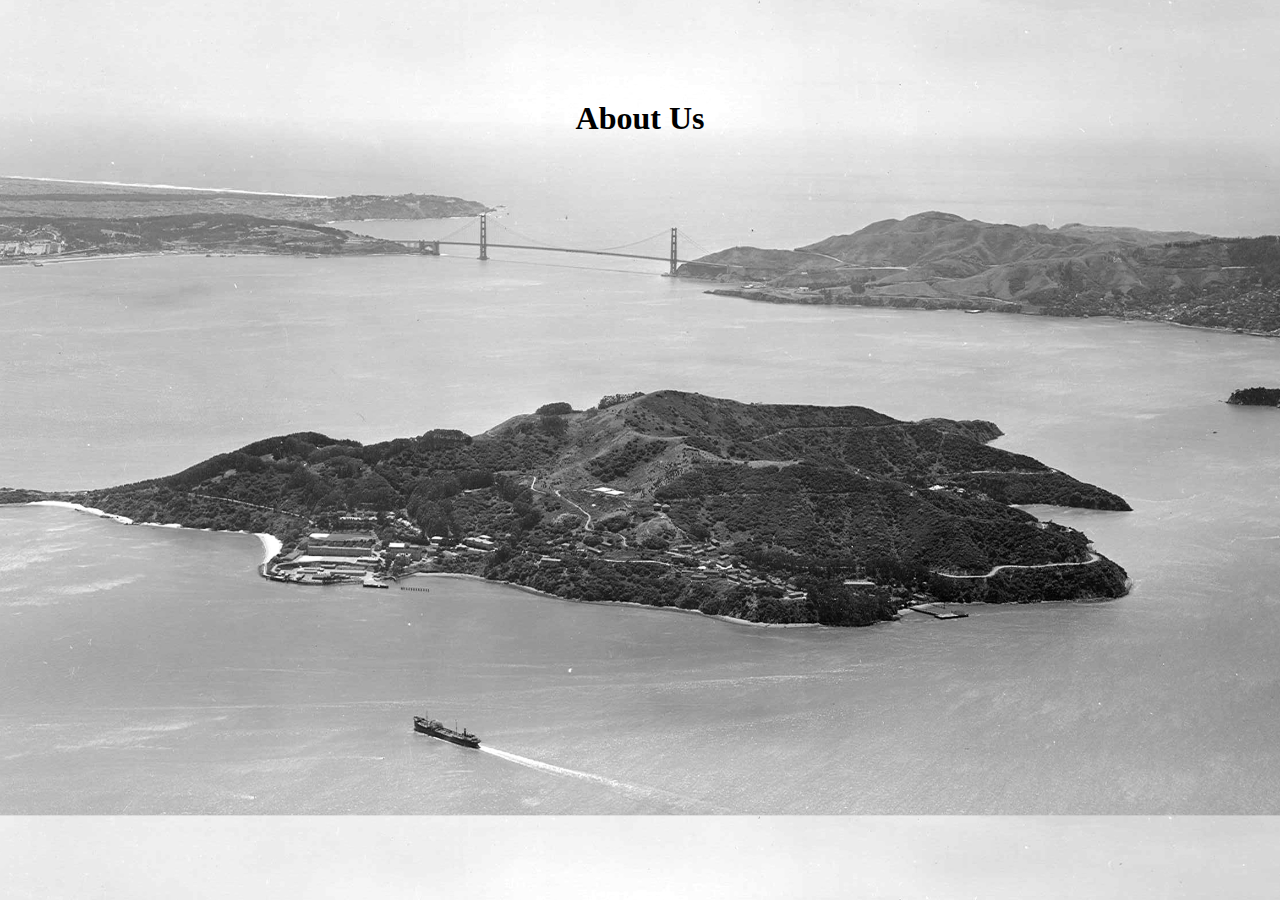
==== aboutus.html @ b8d72cb9 "Add files via upload" ====
<!doctype html>



<html>

  <head>
      <!-- This is the header for the tab for any browser for my website -->
      <title> Immigration </title>
      <link href="main.css" rel="stylesheet" type="text/css" />

  </head>

  <body>
        
    <header>
      <nav>
            <h1> About Us</h1>
            </header>
 </body>
</html>
---- main.css ----
/*-- this is background */
body{
   text-align: center;
   background:  #9099A2;
    
   margin: 100px;
   background-image: url("angelisland.jpg");
   no-repeat center center fixed; 
     background-size: cover;
     -webkit-background-size: cover;
     -moz-background-size: cover;
     -o-background-size: cover;    
}

h1{

  color: black;
  font-size: 200%
  font family: Verdana, Geneva, sans-serif;
}

nav ul{
  margin:0;
}

#menu-outer{
    height: none;
}


.elements{
    display:inline-block;

}

.btn .button{
    background-color: none;
    cursor: pointer;
     border: 
}

.btn .button:hover{
    background-color: aliceblue;
}

.button:active{
    background-color:aliceblue;
      box-shadow: 0 5px #666;
  transform: translateY(4px);
}


ul#horizontal-list{
     padding: 10px;
}

ul#horizontal-list li{
    display: inline-block;
    list-style-type: none;
    padding: 5px;
}

nav ul li a{
  color: aliceblue;
}

/*-- this is header */
p{
  color: white;
  padding: 10px;
  margin: 0;
    }



footer{
  color:aliceblue;
}
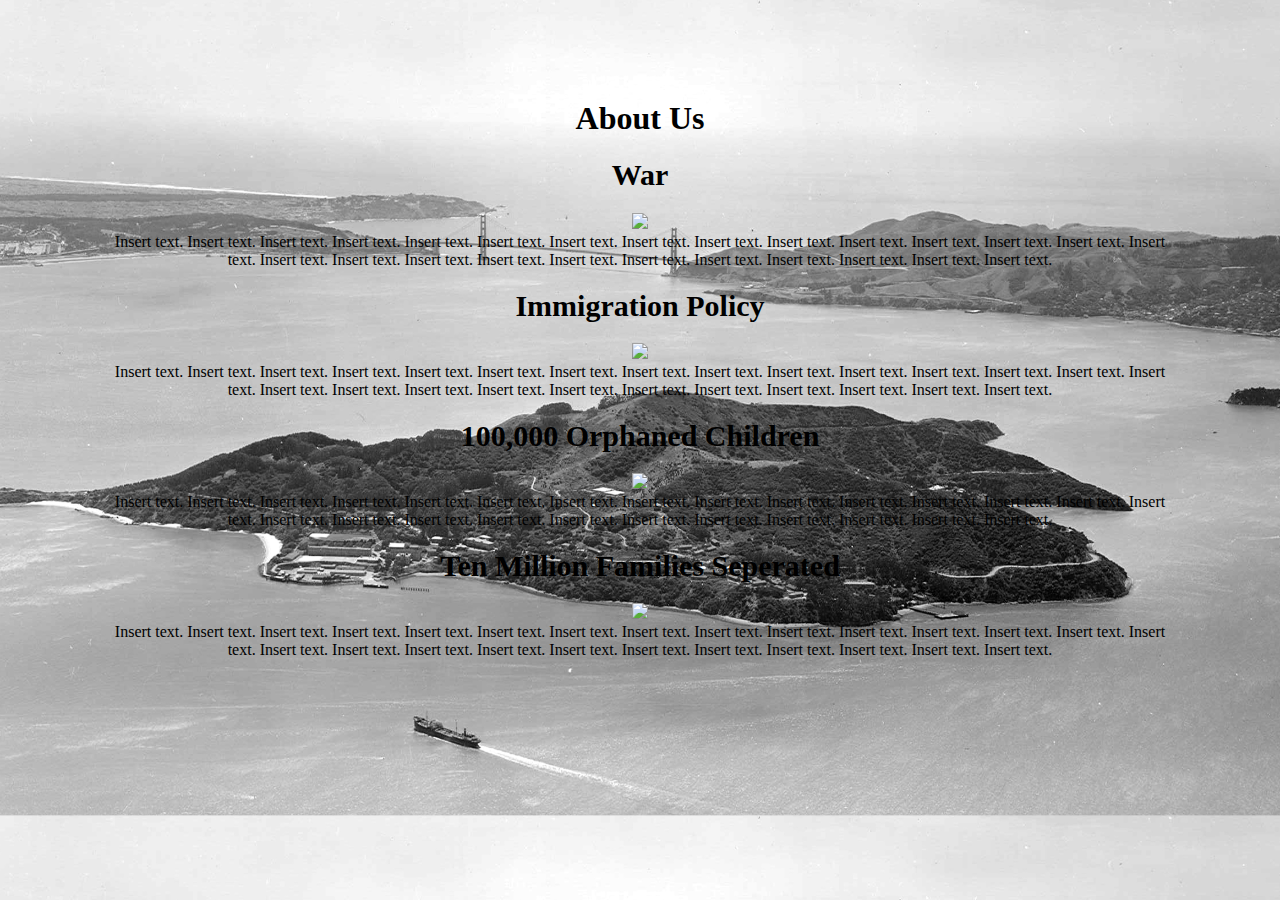
==== commit 205fa9f9: "Add files via upload" ====
--- a/aboutus.html
+++ b/aboutus.html
@@ -14,8 +14,59 @@
   <body>
         
     <header>
-      <nav>
-            <h1> About Us</h1>
-            </header>
+       <nav>
+           <section>
+            <h1 align = "center"> About Us  </h1>
+            </section>
+<div id = "one">
+    <div class = "lineUp">
+        <h1 class = "anitextOne" style = "font-size: 30px">War</h1>
+        <img src = "war.png" style = height = "120" width = "120" class = "fadeImage0ne"/>
+      
+    <div class = "text">
+      Insert text.  Insert text.  Insert text.  Insert text.  Insert text.  Insert text.  Insert text.  Insert text.  Insert text.  Insert text.  Insert text.  Insert text.  Insert text.  Insert text.  Insert text.  Insert text.  Insert text.  Insert text.  Insert text.  Insert text.  Insert text.  Insert text.  Insert text.  Insert text.  Insert text.  Insert text. 
+
+    </div>
+    </div>
+</div>
+            
+           
+<div id = "two">
+    <div class = "lineUp">
+        <h1 class = "anitext2wo" style = "font-size: 30px"> Immigration Policy </h1>
+        <img src = "scrollicon.png" style = height = "97" width = "97" class = "fadeImage2wo"/>
+       
+    <div class = "text">
+        Insert text.  Insert text.  Insert text.  Insert text.  Insert text.  Insert text.  Insert text.  Insert text.  Insert text.  Insert text.  Insert text.  Insert text.  Insert text.  Insert text.  Insert text.  Insert text.  Insert text.  Insert text.  Insert text.  Insert text.  Insert text.  Insert text.  Insert text.  Insert text.  Insert text.  Insert text. 
+
+</div>
+ </div>
+</div>
+           
+ <div id = "three">
+      <div class = "lineUp">
+        <h1 class = "anitext3hree" style = "font-size: 30px"> 100,000 Orphaned Children</h1>
+        <img src = "orphanage.png" style = height = "80" width = "80" class = "fadeImage3hree"/>
+       <div class = "text">
+        Insert text.  Insert text.  Insert text.  Insert text.  Insert text.  Insert text.  Insert text.  Insert text.  Insert text.  Insert text.  Insert text.  Insert text.  Insert text.  Insert text.  Insert text.  Insert text.  Insert text.  Insert text.  Insert text.  Insert text.  Insert text.  Insert text.  Insert text.  Insert text.  Insert text.  Insert text. 
+
+</div>
+     </div>
+</div>
+           
+ <div id = "four">
+     <div class = "lineUp">
+        <h1 class = "anitext4our" style = "font-size: 30px"> Ten Million Families Seperated</h1>
+        <img src = "seperation%20icon.png" style = height = "80" width = "80" class = "fadeImage4our"/>
+       <div class = "text">
+        Insert text.  Insert text.  Insert text.  Insert text.  Insert text.  Insert text.  Insert text.  Insert text.  Insert text.  Insert text.  Insert text.  Insert text.  Insert text.  Insert text.  Insert text.  Insert text.  Insert text.  Insert text.  Insert text.  Insert text.  Insert text.  Insert text.  Insert text.  Insert text.  Insert text.  Insert text. 
+
+         </div>
+     </div>
+</div>
+        
+        </nav>
+      </header>
+      
  </body>
 </html>
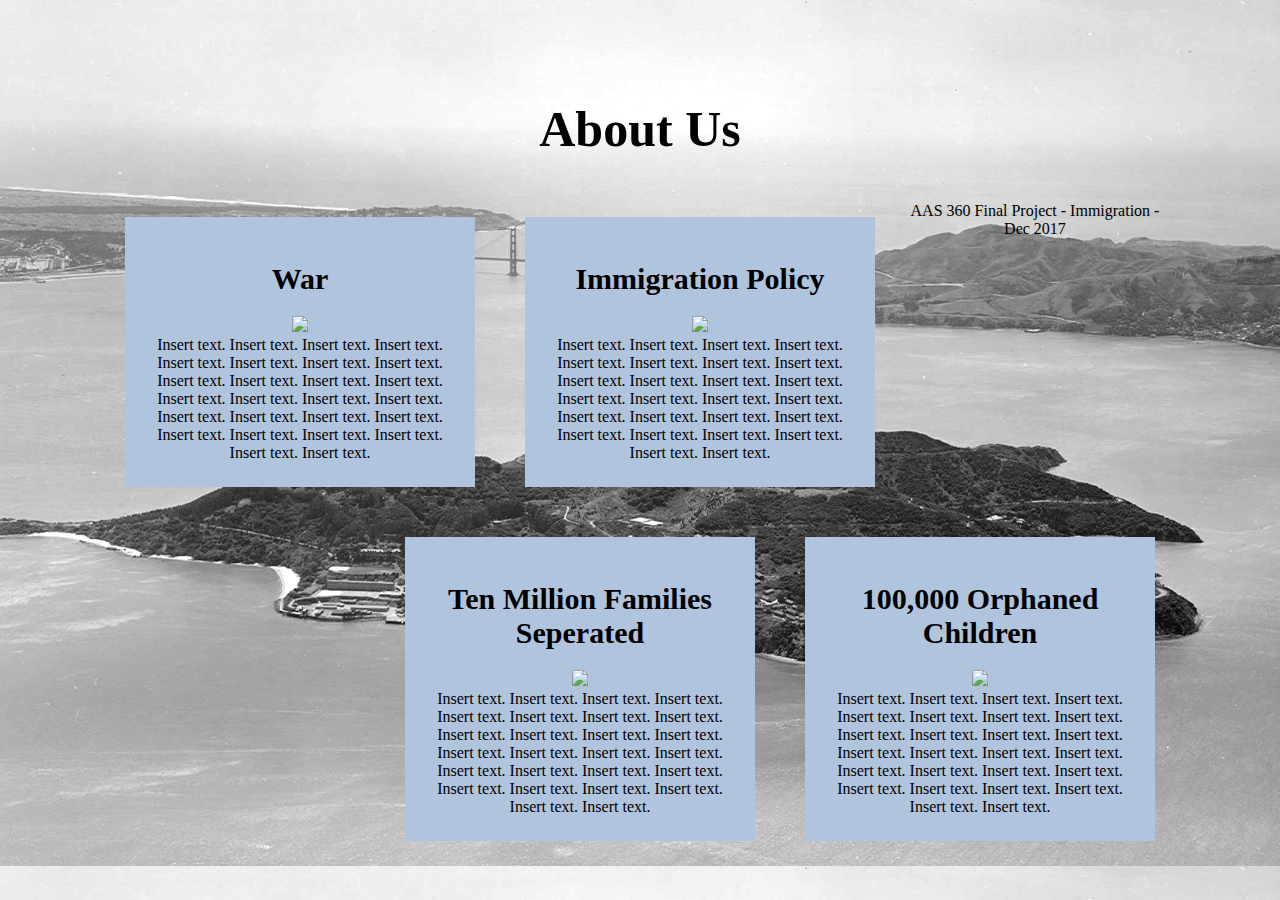
==== commit b828cb0f: "Add files via upload" ====
--- a/aboutus.html
+++ b/aboutus.html
@@ -6,7 +6,7 @@
 
   <head>
       <!-- This is the header for the tab for any browser for my website -->
-      <title> Immigration </title>
+      <title> Immigration: About Us </title>
       <link href="main.css" rel="stylesheet" type="text/css" />
 
   </head>
@@ -67,6 +67,8 @@
         
         </nav>
       </header>
-      
+      <div class="footer">
+        <p> AAS 360 Final Project - Immigration - Dec 2017</p>
+      </div>
  </body>
 </html>
--- a/main.css
+++ b/main.css
@@ -1,9 +1,8 @@
-
 /*-- this is background */
 body{
    text-align: center;
    background:  #9099A2;
-    
+   
    margin: 100px;
    background-image: url("angelisland.jpg");
    no-repeat center center fixed; 
@@ -12,11 +11,11 @@
      -moz-background-size: cover;
      -o-background-size: cover;    
 }
-
+/* **************************************************************************************************************************************************************************** */
 h1{
 
   color: black;
-  font-size: 200%
+  font-size: 50px;
   font family: Verdana, Geneva, sans-serif;
 }
 
@@ -51,6 +50,8 @@
 }
 
 
+
+
 ul#horizontal-list{
      padding: 10px;
 }
@@ -60,6 +61,197 @@
     list-style-type: none;
     padding: 5px;
 }
+/* ************************************************************** */
+#one{
+ float:left;
+}
+
+#two{
+ float:left;
+width: 400px;    
+}
+
+#three{
+float:right;
+}
+
+#four{
+float:right;
+}
+.lineUp{
+ text-align: center;
+    background-color: lightsteelblue;
+    width: 300px;
+    border: 25px ;
+    padding: 25px;
+    margin: 25px;
+    image-orientation: center;
+    
+    }
+
+.anitextOne{
+    align-self: center;
+    
+animation: fadeAndScale 10s cubic-bezier(0,1.07,0.72,1.42);
+    transform-origin: right;
+
+}
+
+@keyframes fadeAndScale{
+    from{
+    opacity: 0;
+    transform scale3d(.75, .75, 1);
+    }
+    to{
+    opacity: 1;
+    transform: scale3d(1,1,1);
+    }
+
+}
+
+
+.fadeImage0ne{
+animation: fadeIn 10s cubic-bezier(0,1.07,0.72,1.42);
+    transform-origin: right;
+
+}
+
+@keyframes fadeIn{
+    from{
+    opacity: 0;
+    transform scale3d(.75, .75, 1);
+    }
+    to{
+    opacity: 1;
+    transform: scale3d(1,1,1);
+    }
+
+}
+
+/* ************************************** */
+
+.anitext2wo{
+    align-self: center;
+animation: fadeAndScale 10s cubic-bezier(0,1.07,0.72,1.42);
+    transform-origin: right;
+
+}
+
+@keyframes fadeAndScale{
+    from{
+    opacity: 0;
+    transform scale3d(.75, .75, 1);
+    }
+    to{
+    opacity: 1;
+    transform: scale3d(1,1,1);
+    }
+
+}
+
+
+.fadeImage2wo{
+animation: fadeIn 10s cubic-bezier(0,1.07,0.72,1.42);
+    transform-origin: right;
+
+}
+
+@keyframes fadeIn{
+    from{
+    opacity: 0;
+    transform scale3d(.75, .75, 1);
+    }
+    to{
+    opacity: 1;
+    transform: scale3d(1,1,1);
+    }
+
+}
+/* ************************************** */
+
+
+.anitext3hree{
+    align-self: center;
+animation: fadeAndScale 10s cubic-bezier(0,1.07,0.72,1.42);
+    transform-origin: right;
+
+}
+
+@keyframes fadeAndScale{
+    from{
+    opacity: 0;
+    transform scale3d(.75, .75, 1);
+    }
+    to{
+    opacity: 1;
+    transform: scale3d(1,1,1);
+    }
+
+}
+
+
+.fadeImage3hree{
+animation: fadeIn 10s cubic-bezier(0,1.07,0.72,1.42);
+    transform-origin: right;
+
+}
+
+@keyframes fadeIn{
+    from{
+    opacity: 0;
+    transform scale3d(.75, .75, 1);
+    }
+    to{
+    opacity: 1;
+    transform: scale3d(1,1,1);
+    }
+
+}
+/* ************************************** */
+.anitext4our{
+    align-self: center;
+animation: fadeAndScale 10s cubic-bezier(0,1.07,0.72,1.42);
+    transform-origin: right;
+
+}
+
+@keyframes fadeAndScale{
+    from{
+    opacity: 0;
+    transform scale3d(.75, .75, 1);
+    }
+    to{
+    opacity: 1;
+    transform: scale3d(1,1,1);
+    }
+
+}
+
+
+.fadeImage4our{
+animation: fadeIn 10s cubic-bezier(0,1.07,0.72,1.42);
+    transform-origin: right;
+
+}
+
+@keyframes fadeIn{
+    from{
+    opacity: 0;
+    transform scale3d(.75, .75, 1);
+    }
+    to{
+    opacity: 1;
+    transform: scale3d(1,1,1);
+    }
+
+}
+/* **************************************************************************************************************************************************************************** */
+
+
+
+
+
+/* **************************************************************************************************************************************************************************** */
 
 nav ul li a{
   color: aliceblue;
@@ -67,13 +259,7 @@
 
 /*-- this is header */
 p{
-  color: white;
+  color: black;
   padding: 10px;
   margin: 0;
     }
-
-
-
-footer{
-  color:aliceblue;
-}
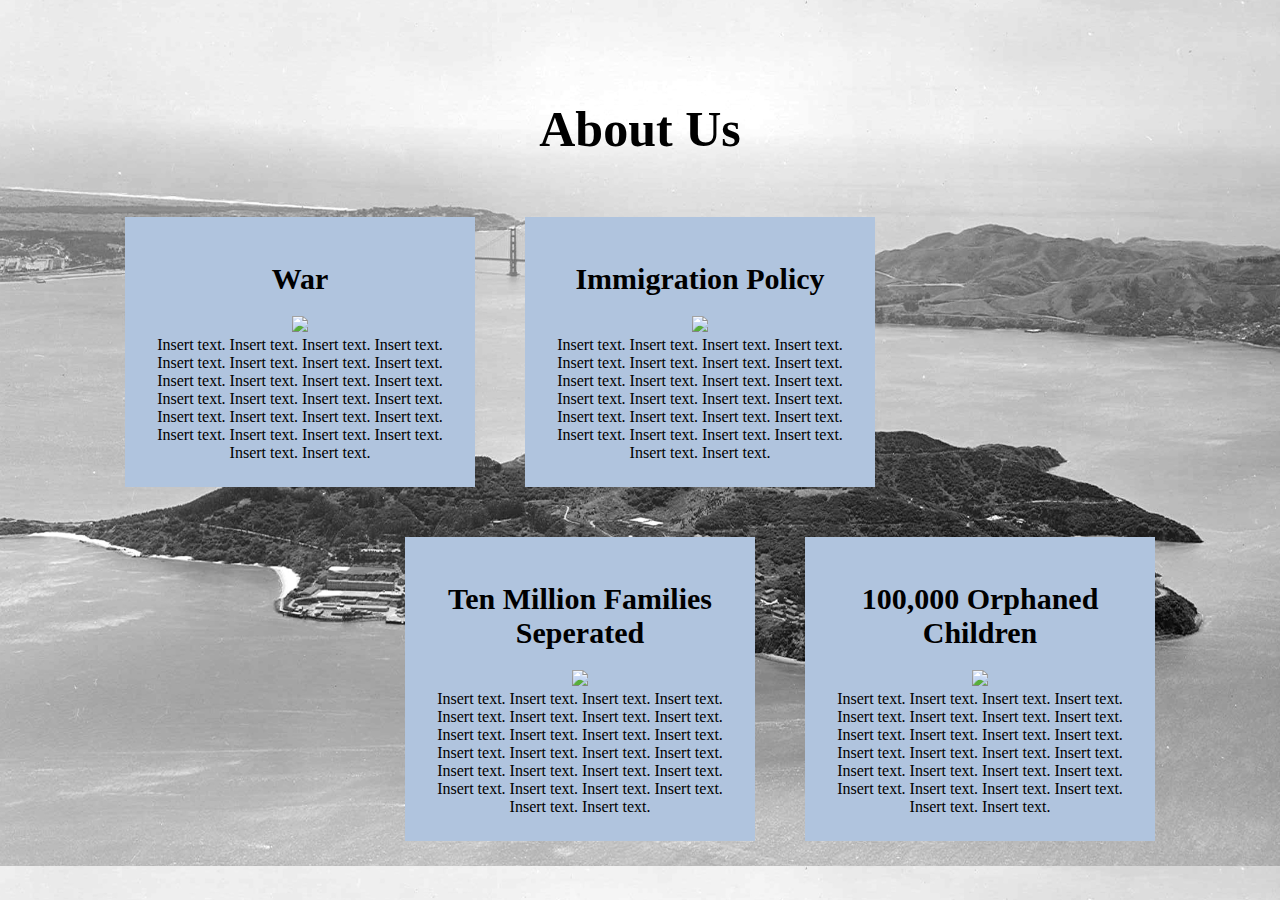
==== commit d0618c2d: "Add files via upload" ====
--- a/aboutus.html
+++ b/aboutus.html
@@ -67,8 +67,6 @@
         
         </nav>
       </header>
-      <div class="footer">
-        <p> AAS 360 Final Project - Immigration - Dec 2017</p>
-      </div>
+  
  </body>
 </html>
--- a/main.css
+++ b/main.css
@@ -259,7 +259,7 @@
 
 /*-- this is header */
 p{
-  color: black;
+  color: floralwhite;
   padding: 10px;
   margin: 0;
     }
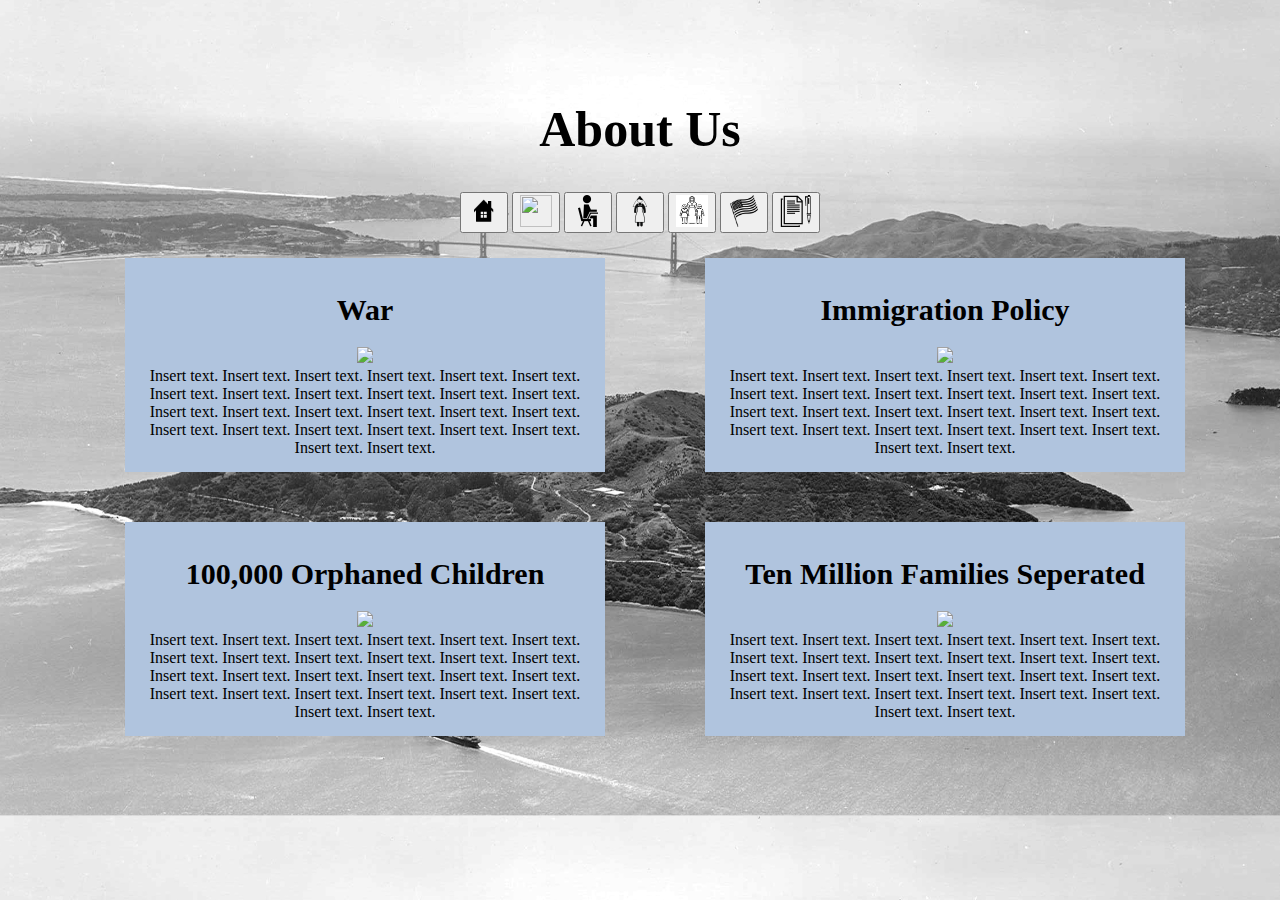
==== commit 92a3fc72: "Add files via upload" ====
--- a/aboutus.html
+++ b/aboutus.html
@@ -17,44 +17,56 @@
        <nav>
            <section>
             <h1 align = "center"> About Us  </h1>
+              <button class = "button"><a href= "index.html"><img src="home.png" height = "32" width = "32"></a></button>  
+               <button class = "button"><a href= "aboutus.html"><img src="aboutus.png" height = "32" width = "32"></a></button>      
+               <button class = "button"><a href="student.html"><img src="student.png" height = "32" width = "32"></a></button>                                 
+               <button class = "button"><a href="militarybrides.html"><img src="bride.png" height = "32" width = "32"></a></button>       
+               <button class = "button"><a href="orphan.html"><img src="orphan.png" height = "32" width = "32"></a></button> 
+               <button class = "button"><a href= "amerasians.html"><img src="flag.png" height = "32" width = "32"></a></button>                   
+               <button class = "button"><a href=" workcited.html"><img src="paper.png" height = "32" width = "32"></a></button>
             </section>
+           
 <div id = "one">
+   <div class = "center">
     <div class = "lineUp">
         <h1 class = "anitextOne" style = "font-size: 30px">War</h1>
         <img src = "war.png" style = height = "120" width = "120" class = "fadeImage0ne"/>
       
     <div class = "text">
       Insert text.  Insert text.  Insert text.  Insert text.  Insert text.  Insert text.  Insert text.  Insert text.  Insert text.  Insert text.  Insert text.  Insert text.  Insert text.  Insert text.  Insert text.  Insert text.  Insert text.  Insert text.  Insert text.  Insert text.  Insert text.  Insert text.  Insert text.  Insert text.  Insert text.  Insert text. 
-
+        </div>
     </div>
     </div>
 </div>
-            
-           
+          
 <div id = "two">
-    <div class = "lineUp">
+    <div class = "center">
+        <div class = "lineUp">
         <h1 class = "anitext2wo" style = "font-size: 30px"> Immigration Policy </h1>
         <img src = "scrollicon.png" style = height = "97" width = "97" class = "fadeImage2wo"/>
        
     <div class = "text">
         Insert text.  Insert text.  Insert text.  Insert text.  Insert text.  Insert text.  Insert text.  Insert text.  Insert text.  Insert text.  Insert text.  Insert text.  Insert text.  Insert text.  Insert text.  Insert text.  Insert text.  Insert text.  Insert text.  Insert text.  Insert text.  Insert text.  Insert text.  Insert text.  Insert text.  Insert text. 
 
-</div>
- </div>
+            </div>
+        </div>
+    </div>
 </div>
            
  <div id = "three">
+     <div class = "center">
       <div class = "lineUp">
         <h1 class = "anitext3hree" style = "font-size: 30px"> 100,000 Orphaned Children</h1>
         <img src = "orphanage.png" style = height = "80" width = "80" class = "fadeImage3hree"/>
        <div class = "text">
         Insert text.  Insert text.  Insert text.  Insert text.  Insert text.  Insert text.  Insert text.  Insert text.  Insert text.  Insert text.  Insert text.  Insert text.  Insert text.  Insert text.  Insert text.  Insert text.  Insert text.  Insert text.  Insert text.  Insert text.  Insert text.  Insert text.  Insert text.  Insert text.  Insert text.  Insert text. 
-
+</div>
 </div>
      </div>
 </div>
            
  <div id = "four">
+     <div class = "center">
      <div class = "lineUp">
         <h1 class = "anitext4our" style = "font-size: 30px"> Ten Million Families Seperated</h1>
         <img src = "seperation%20icon.png" style = height = "80" width = "80" class = "fadeImage4our"/>
@@ -64,9 +76,12 @@
          </div>
      </div>
 </div>
-        
+           </div>        
         </nav>
       </header>
   
+      
+      
+      
  </body>
 </html>
--- a/main.css
+++ b/main.css
@@ -61,29 +61,34 @@
     list-style-type: none;
     padding: 5px;
 }
+
+
+
 /* ************************************************************** */
 #one{
  float:left;
+ 
 }
 
 #two{
- float:left;
-width: 400px;    
+ float:right;   
 }
 
 #three{
-float:right;
+float:left;
+clear: left;
+
 }
 
 #four{
-float:right;
+float: right;
 }
 .lineUp{
  text-align: center;
     background-color: lightsteelblue;
-    width: 300px;
+    width: 450px;
     border: 25px ;
-    padding: 25px;
+    padding: 3%;
     margin: 25px;
     image-orientation: center;
     
@@ -259,7 +264,7 @@
 
 /*-- this is header */
 p{
-  color: floralwhite;
+  color: black;
   padding: 10px;
   margin: 0;
-    }
+    }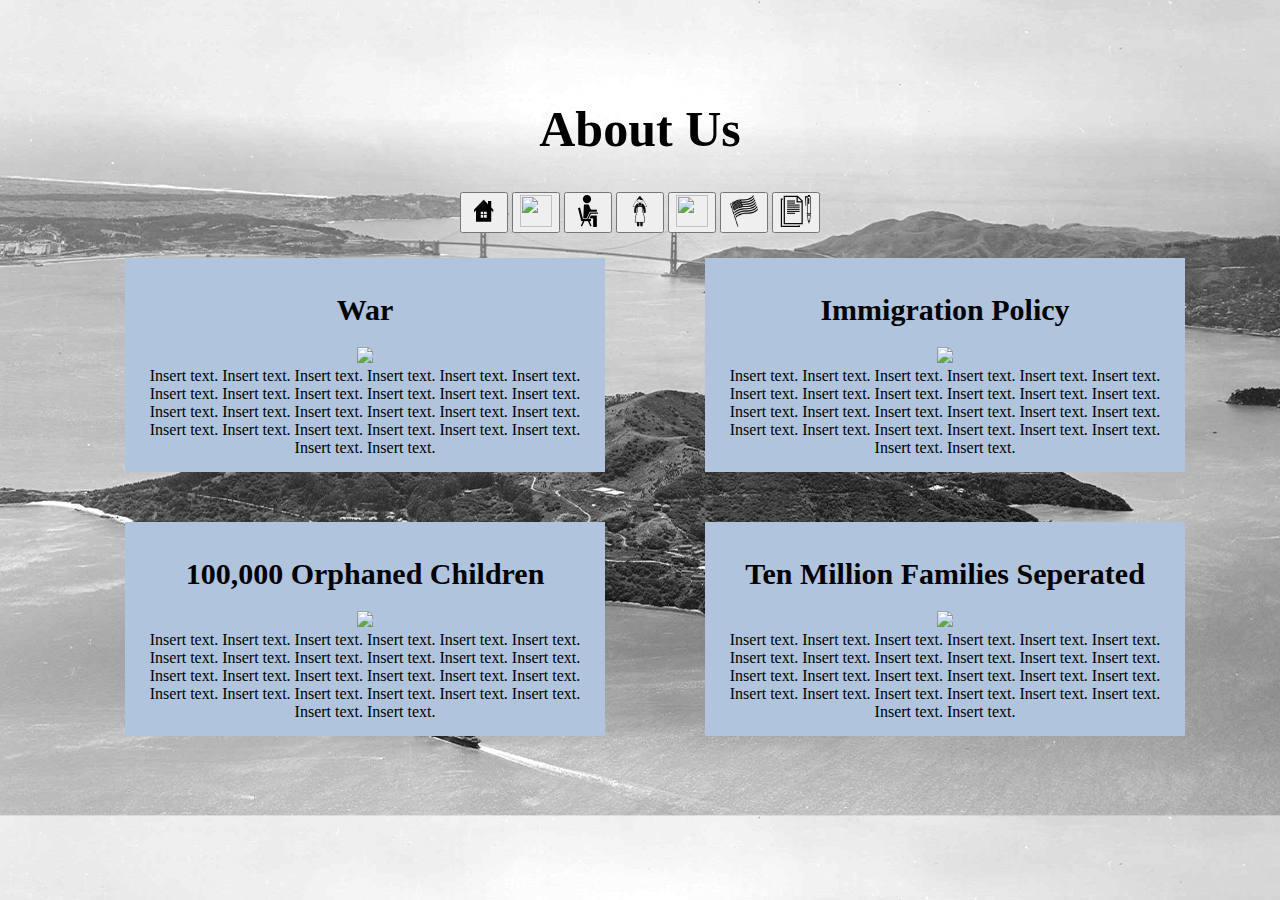
==== commit 0b22b58e: "Add files via upload" ====
--- a/aboutus.html
+++ b/aboutus.html
@@ -27,46 +27,42 @@
             </section>
            
 <div id = "one">
-   <div class = "center">
     <div class = "lineUp">
         <h1 class = "anitextOne" style = "font-size: 30px">War</h1>
         <img src = "war.png" style = height = "120" width = "120" class = "fadeImage0ne"/>
       
     <div class = "text">
       Insert text.  Insert text.  Insert text.  Insert text.  Insert text.  Insert text.  Insert text.  Insert text.  Insert text.  Insert text.  Insert text.  Insert text.  Insert text.  Insert text.  Insert text.  Insert text.  Insert text.  Insert text.  Insert text.  Insert text.  Insert text.  Insert text.  Insert text.  Insert text.  Insert text.  Insert text. 
-        </div>
+
     </div>
     </div>
 </div>
-          
+            
+           
 <div id = "two">
-    <div class = "center">
-        <div class = "lineUp">
+    <div class = "lineUp">
         <h1 class = "anitext2wo" style = "font-size: 30px"> Immigration Policy </h1>
         <img src = "scrollicon.png" style = height = "97" width = "97" class = "fadeImage2wo"/>
        
     <div class = "text">
         Insert text.  Insert text.  Insert text.  Insert text.  Insert text.  Insert text.  Insert text.  Insert text.  Insert text.  Insert text.  Insert text.  Insert text.  Insert text.  Insert text.  Insert text.  Insert text.  Insert text.  Insert text.  Insert text.  Insert text.  Insert text.  Insert text.  Insert text.  Insert text.  Insert text.  Insert text. 
 
-            </div>
-        </div>
-    </div>
+</div>
+ </div>
 </div>
            
  <div id = "three">
-     <div class = "center">
       <div class = "lineUp">
         <h1 class = "anitext3hree" style = "font-size: 30px"> 100,000 Orphaned Children</h1>
         <img src = "orphanage.png" style = height = "80" width = "80" class = "fadeImage3hree"/>
        <div class = "text">
         Insert text.  Insert text.  Insert text.  Insert text.  Insert text.  Insert text.  Insert text.  Insert text.  Insert text.  Insert text.  Insert text.  Insert text.  Insert text.  Insert text.  Insert text.  Insert text.  Insert text.  Insert text.  Insert text.  Insert text.  Insert text.  Insert text.  Insert text.  Insert text.  Insert text.  Insert text. 
-</div>
+
 </div>
      </div>
 </div>
            
  <div id = "four">
-     <div class = "center">
      <div class = "lineUp">
         <h1 class = "anitext4our" style = "font-size: 30px"> Ten Million Families Seperated</h1>
         <img src = "seperation%20icon.png" style = height = "80" width = "80" class = "fadeImage4our"/>
@@ -76,7 +72,7 @@
          </div>
      </div>
 </div>
-           </div>        
+        
         </nav>
       </header>
   
